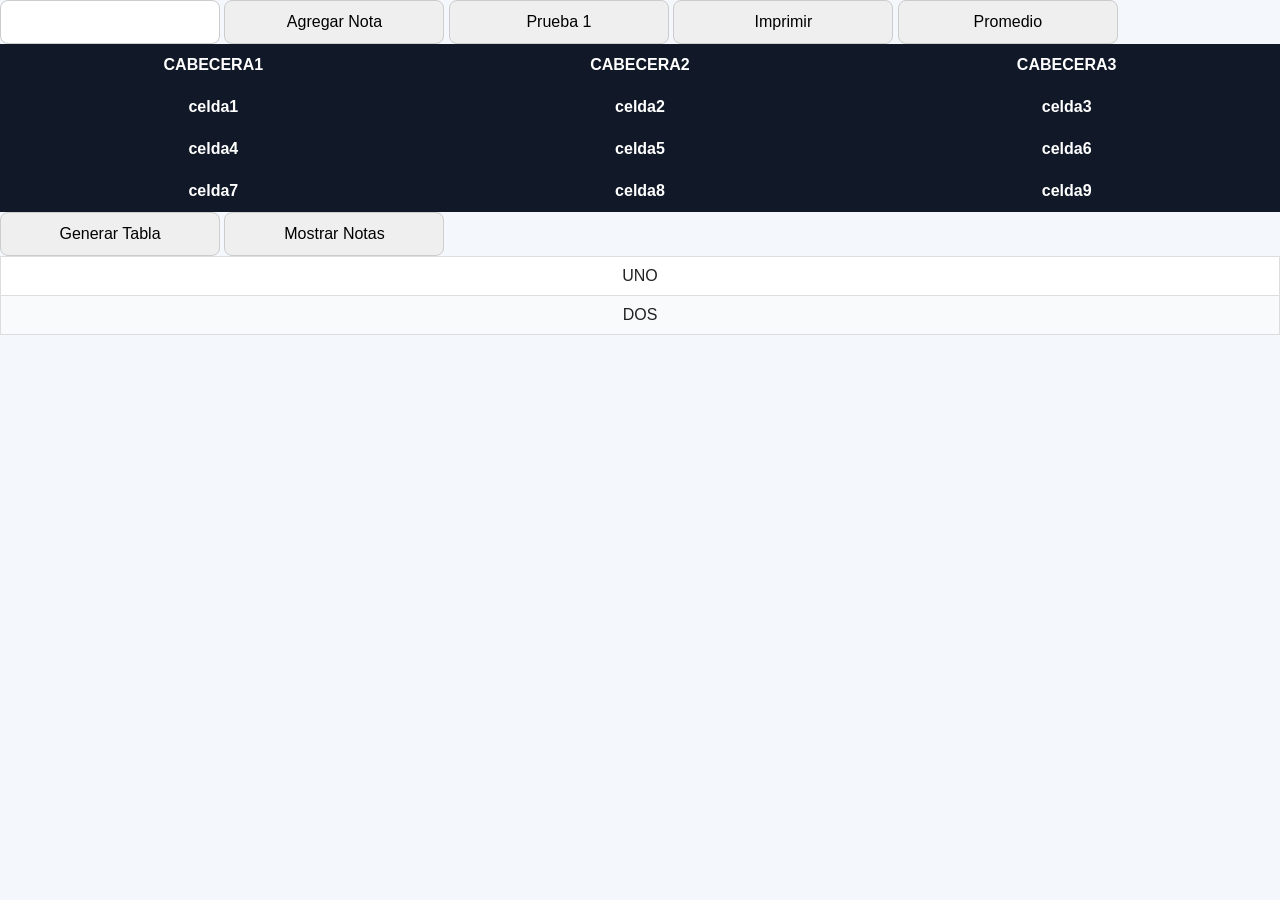
==== index.html @ 8a82449e "menu conectado con tabla" ====
<!DOCTYPE html>
<html>
    <head>
        <link rel="stylesheet" href="arreglos.css"/>
    </head>
    <body>
        <input type="text" id="txtNota"/>
        <input type="button" value="Agregar Nota" onclick="probarAgregados()"/>
        <input type="button" value="Prueba 1" onclick="Eleagregarmentos()">
        <input type="button" value="Imprimir" onclick="recuperarArreglo()">
        <input type="button" value="Promedio" onclick="console.log(calcularPromedio())">
        <table>
            <tr>
                <th>CABECERA1</th>
                <th>CABECERA2</th>
                <th>CABECERA3</th>
            </tr>
            <tr>
                <th>celda1</th>
                <th>celda2</th>
                <th>celda3</th>
            </tr>
            <tr>
                <th>celda4</th>
                <th>celda5</th>
                <th>celda6</th>
            </tr>
            <tr>
                <th>celda7</th>
                <th>celda8</th>
                <th>celda9</th>
            </tr>
        </table> 
        <input type="button" value="Generar Tabla" onclick="generarTabla()">
        <input type="button" value="Mostrar Notas" onclick="mostrarNotas()">
        <div id="divTabla">
            <table>
                <tr><td>UNO</td></tr>
                <tr><td>DOS</td></tr>
            </table>
        </div>
        
        <script src="ejercicio1.js"></script>
        <script src="utilitarios.js"></script>
    </body>
</html>
---- arreglos.css ----
* {
    box-sizing: border-box;
    margin: 0;
    padding: 0;
    font-family: Arial, sans-serif;
}

body {
    background: #f4f7fb;
    color: #222;
}

.contenedor {
    width: 90%;
    max-width: 1100px;
    margin: 40px auto;
    background: white;
    padding: 30px;
    border-radius: 16px;
    box-shadow: 0 8px 20px rgba(0, 0, 0, 0.1);
}

h1 {
    text-align: center;
    margin-bottom: 25px;
}

.formulario {
    display: flex;
    justify-content: center;
    gap: 12px;
    margin-bottom: 30px;
    flex-wrap: wrap;
}

input {
    padding: 12px;
    width: 220px;
    border: 1px solid #ccc;
    border-radius: 8px;
    font-size: 16px;
}

button {
    padding: 10px 14px;
    border: none;
    border-radius: 8px;
    background: #2563eb;
    color: white;
    cursor: pointer;
    font-weight: bold;
}

button:hover {
    background: #1e40af;
}

.btn-eliminar {
    background: #dc2626;
}

.btn-eliminar:hover {
    background: #991b1b;
}

.btn-mover {
    background: #16a34a;
}

.btn-mover:hover {
    background: #166534;
}

.tablas {
    display: flex;
    gap: 25px;
    justify-content: space-between;
}

.tabla-contenedor {
    width: 50%;
    overflow-x: auto;
}

h2 {
    text-align: center;
    margin-bottom: 12px;
}

table {
    width: 100%;
    border-collapse: collapse;
    background: #ffffff;
}

th {
    background: #111827;
    color: white;
    padding: 12px;
}

td {
    border: 1px solid #ddd;
    padding: 10px;
    text-align: center;
}

tr:nth-child(even) {
    background: #f9fafb;
}

@media (max-width: 768px) {
    .tablas {
        flex-direction: column;
    }

    .tabla-contenedor {
        width: 100%;
    }

    .formulario {
        flex-direction: column;
    }

    input,
    button {
        width: 100%;
    }
}
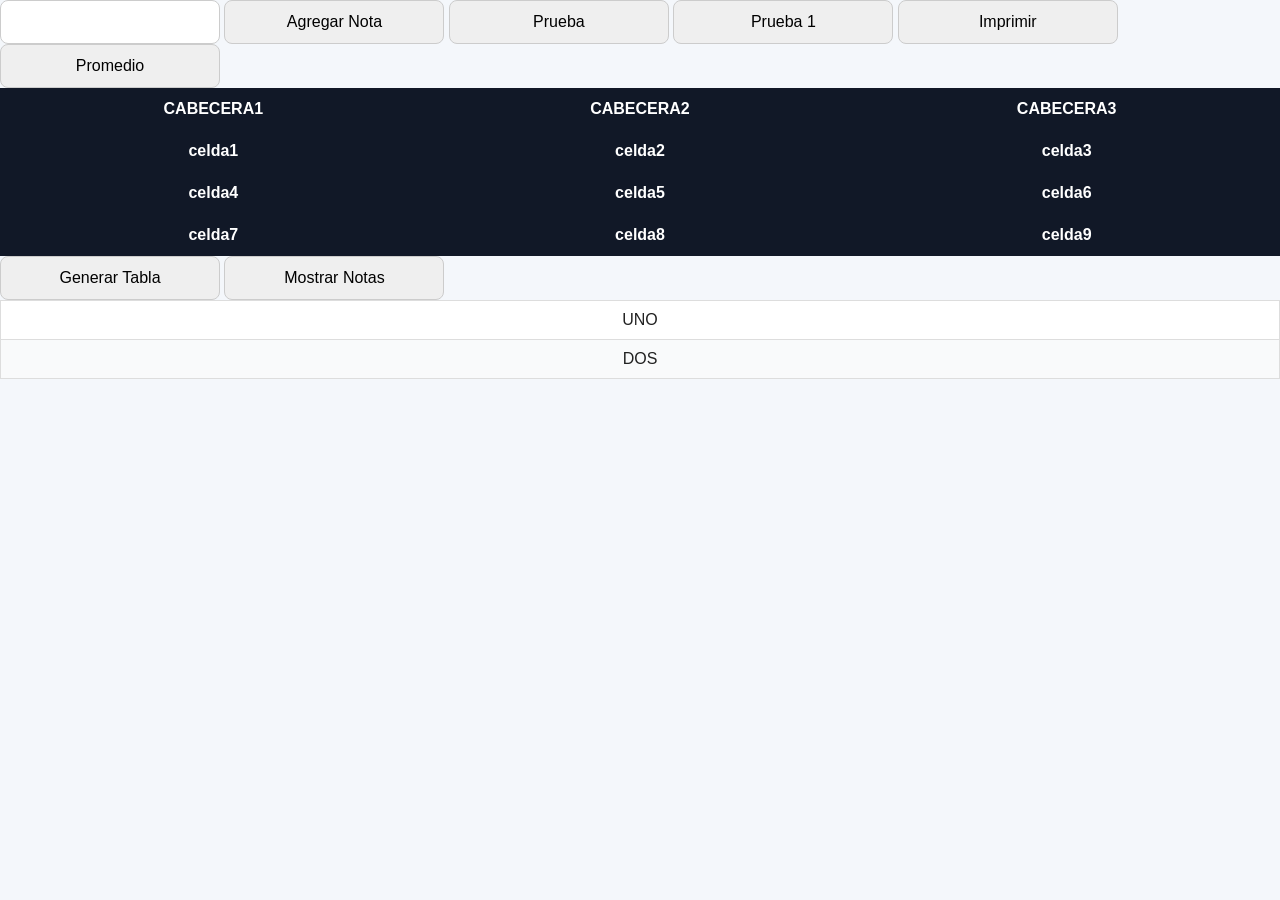
==== commit 41ee9287: "botón de prueba añadido" ====
--- a/index.html
+++ b/index.html
@@ -6,6 +6,7 @@
     <body>
         <input type="text" id="txtNota"/>
         <input type="button" value="Agregar Nota" onclick="probarAgregados()"/>
+        <input type="button" value="Prueba" onclick="probarAgregados()"/>
         <input type="button" value="Prueba 1" onclick="Eleagregarmentos()">
         <input type="button" value="Imprimir" onclick="recuperarArreglo()">
         <input type="button" value="Promedio" onclick="console.log(calcularPromedio())">
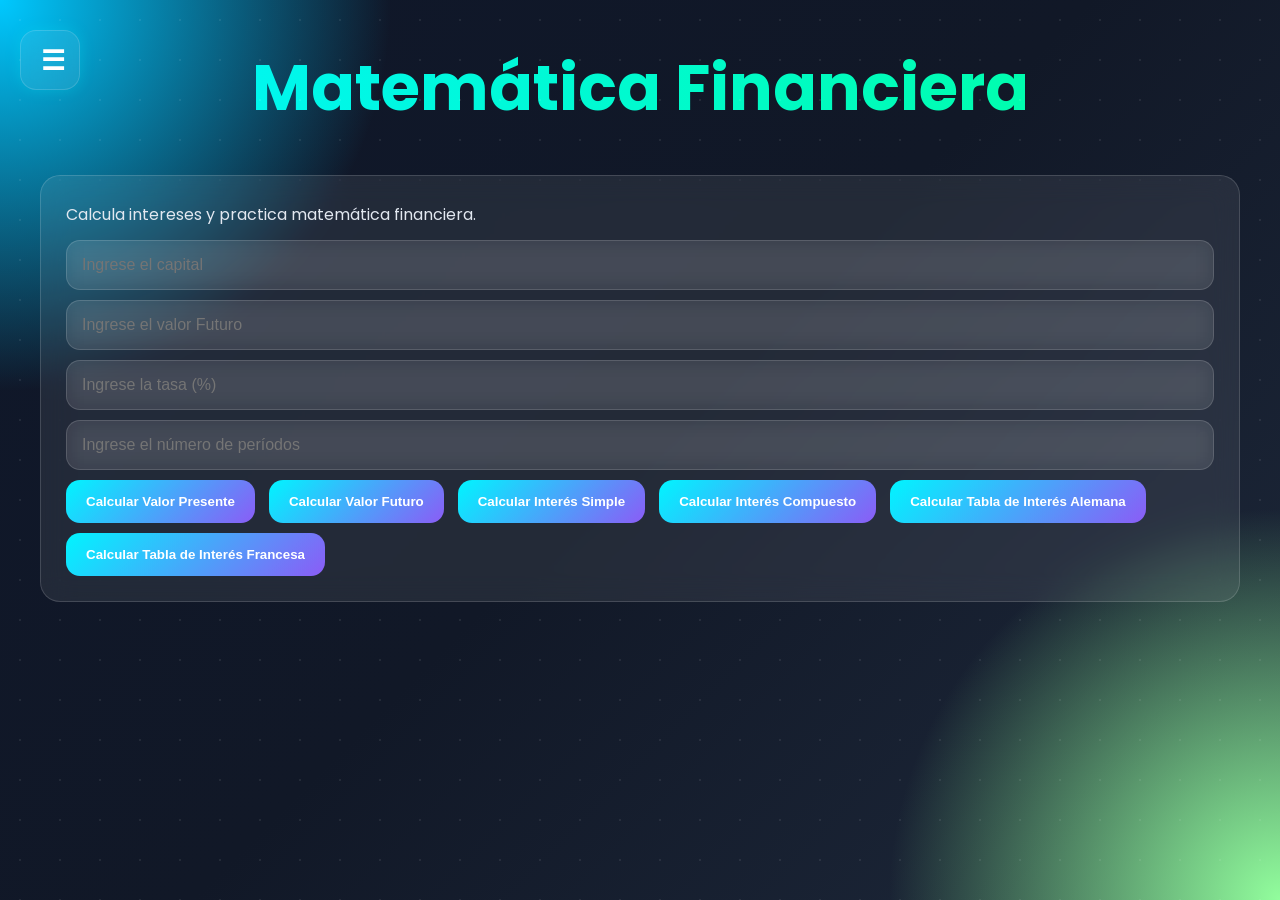
==== commit ae0f86e0: "calculadora finalizada" ====
--- a/index.html
+++ b/index.html
@@ -1,47 +1,73 @@
 <!DOCTYPE html>
-<html>
-    <head>
-        <link rel="stylesheet" href="arreglos.css"/>
-    </head>
-    <body>
-        <input type="text" id="txtNota"/>
-        <input type="button" value="Agregar Nota" onclick="probarAgregados()"/>
-        <input type="button" value="Prueba" onclick="probarAgregados()"/>
-        <input type="button" value="Prueba 1" onclick="Eleagregarmentos()">
-        <input type="button" value="Imprimir" onclick="recuperarArreglo()">
-        <input type="button" value="Promedio" onclick="console.log(calcularPromedio())">
-        <table>
-            <tr>
-                <th>CABECERA1</th>
-                <th>CABECERA2</th>
-                <th>CABECERA3</th>
-            </tr>
-            <tr>
-                <th>celda1</th>
-                <th>celda2</th>
-                <th>celda3</th>
-            </tr>
-            <tr>
-                <th>celda4</th>
-                <th>celda5</th>
-                <th>celda6</th>
-            </tr>
-            <tr>
-                <th>celda7</th>
-                <th>celda8</th>
-                <th>celda9</th>
-            </tr>
-        </table> 
-        <input type="button" value="Generar Tabla" onclick="generarTabla()">
-        <input type="button" value="Mostrar Notas" onclick="mostrarNotas()">
-        <div id="divTabla">
-            <table>
-                <tr><td>UNO</td></tr>
-                <tr><td>DOS</td></tr>
-            </table>
+<html lang="es">
+
+<head>
+    <meta charset="UTF-8">
+    <meta name="viewport" content="width=device-width, initial-scale=1.0">
+    <title>Matemática Financiera</title>
+
+    <link rel="stylesheet" href="mate.css">
+</head>
+
+<body>
+
+    <!-- BOTÓN MENU -->
+    <button class="btn-menu" onclick="abrirMenu()">☰</button>
+
+    <!-- SIDEBAR -->
+    <div id="sidebar" class="sidebar">
+
+        <!-- BOTÓN CERRAR -->
+        <button class="cerrar" onclick="cerrarMenu()">✖️</button>
+
+        <!-- OPCIONES -->
+        <a href="index.html">inicio</a>
+        <a href="preguntas.html">Preguntas</a>
+        <a href="valorPresente.html">Valor Presente</a>
+        <a href="valorFuturo.html" >Valor Futuro</a>
+        <a href="interesSimple.html">Interés Simple</a>
+        <a href="interesCompuesto.html">Interés Compuesto</a>
+        <a href="cuotas.html">Cuotas y pagos periódicos</a>
+        <a href="francesa.html">Tabla de Amortización Francesa</a>
+        <a href="alemana.html">Tabla de Amortización Alemana</a>
+
+
+    </div>
+
+    <!-- CONTENIDO -->
+    <h1>Matemática Financiera</h1>
+
+    <section id="inicio">
+        <div class="comando" id="inicio">
+        <p>
+            Calcula intereses y practica matemática financiera.
+        </p>
+        <p>
+        <input type="text"id="txtCapital"placeholder="Ingrese el capital">
+        <input type="text"id="txtFuturo"placeholder="Ingrese el valor Futuro">
+        <input type="text"id="txtTasa"placeholder="Ingrese la tasa (%)">
+        <input type="text"id="txtPeriodos"placeholder="Ingrese el número de períodos">
+        <button onclick="calcularValorPresente()">Calcular Valor Presente</button>
+        <button onclick="calcularValorFuturo()">Calcular Valor Futuro</button>
+        <button onclick="calcularInteresSimple()">Calcular Interés Simple</button>
+        <button onclick="calcularInteresCompuesto()">Calcular Interés Compuesto</button>
+        <button onclick="calcularAlemana()">Calcular Tabla de Interés Alemana</button>
+        <button onclick="calcularFrancesa()">Calcular Tabla de Interés Francesa</button>
+        
+
+
+        <div id="divTabla"></div>
         </div>
-        
-        <script src="ejercicio1.js"></script>
-        <script src="utilitarios.js"></script>
-    </body>
-</html>
+        <script src="mate.js"></script>
+        <script src="alemana.js"></script>
+        <script src="francesa.js"></script>
+        </p>
+
+
+        </div>
+    </section>
+
+    <script src="mate.js"></script>
+
+</body>
+</html>
--- a/mate.css
+++ b/mate.css
@@ -0,0 +1,452 @@
+/* ===== IMPORTACIÓN DE FUENTE ===== */
+@import url('https://fonts.googleapis.com/css2?family=Poppins:wght@300;400;500;600;700&display=swap');
+
+/* ===== RESET GENERAL ===== */
+*{
+    margin:0;
+    padding:0;
+    box-sizing:border-box;
+}
+
+/* ===== BODY ===== */
+body{
+
+    font-family:'Poppins', sans-serif;
+
+    min-height:100vh;
+
+    padding:40px;
+
+    overflow-x:hidden;
+
+    background:
+        radial-gradient(circle at top left, #00c9ff 0%, transparent 25%),
+        radial-gradient(circle at bottom right, #92fe9d 0%, transparent 25%),
+        linear-gradient(135deg, #0f172a, #111827, #1e293b);
+
+    color:white;
+
+    animation:fondoAnimado 12s ease infinite;
+}
+
+/* ===== PARTÍCULAS ===== */
+
+body::before{
+
+    content:"";
+
+    position:fixed;
+
+    inset:0;
+
+    background-image:
+        radial-gradient(
+            rgba(255,255,255,0.08) 1px,
+            transparent 1px
+        );
+
+    background-size:40px 40px;
+
+    pointer-events:none;
+
+    animation:moverParticulas 25s linear infinite;
+}
+
+/* ===== TITULO ===== */
+
+h1{
+
+    text-align:center;
+
+    margin-bottom:40px;
+
+    font-size:4rem;
+
+    background:linear-gradient(
+        90deg,
+        #00f5ff,
+        #00ff9d,
+        #8b5cf6,
+        #ff00ff
+    );
+
+    background-size:300%;
+    
+    background-clip:text;
+    -webkit-background-clip:text;
+    -webkit-text-fill-color:transparent;
+
+    animation:brilloTexto 6s linear infinite;
+}
+
+/* ===== BOTÓN MENU ===== */
+
+.btn-menu{
+
+    position:fixed;
+
+    top:20px;
+    left:20px;
+
+    z-index:1001;
+
+    width:60px;
+    height:60px;
+
+    border:none;
+    border-radius:16px;
+
+    cursor:pointer;
+
+    font-size:1.7rem;
+
+    color:white;
+
+    background:rgba(255,255,255,0.08);
+
+    backdrop-filter:blur(12px);
+
+    border:
+        1px solid rgba(255,255,255,0.15);
+
+    transition:0.3s;
+
+    box-shadow:
+        0 0 15px rgba(0,255,255,0.2);
+}
+
+.btn-menu:hover{
+
+    transform:
+        scale(1.08)
+        rotate(5deg);
+
+    box-shadow:
+        0 0 20px rgba(0,255,255,0.7),
+        0 0 40px rgba(139,92,246,0.5);
+}
+
+/* ===== SIDEBAR ===== */
+
+.sidebar{
+
+    position:fixed;
+
+    top:0;
+    left:-320px;
+
+    width:320px;
+    height:100vh;
+
+    padding:90px 25px;
+
+    overflow-y:auto;
+
+    background:rgba(35, 1, 131, 0.85);
+
+    backdrop-filter:blur(16px);
+
+    border-right:
+        1px solid rgba(255,255,255,0.15);
+
+    transition:0.4s ease;
+
+    z-index:1000;
+}
+
+/* ===== SIDEBAR ABIERTO ===== */
+
+.sidebar.activo{
+    left:0;
+}
+
+
+
+/* ===== BOTÓN CERRAR ===== */
+
+.cerrar{
+
+    position:absolute;
+
+    top:20px;
+    right:20px;
+
+    width:45px;
+    height:45px;
+
+    border:none;
+    border-radius:12px;
+
+    cursor:pointer;
+
+    color:white;
+
+    background:linear-gradient(
+        135deg,
+        #ff0055,
+        #ff00ff
+    );
+
+    transition:0.3s;
+}
+
+.cerrar:hover{
+
+    transform:
+        rotate(90deg)
+        scale(1.1);
+
+    box-shadow:
+        0 0 20px rgba(255,0,120,0.8);
+}
+
+/* ===== LINKS ===== */
+
+.sidebar a{
+
+    display:block;
+
+    text-decoration:none;
+
+    color:white;
+
+    margin-bottom:18px;
+
+    padding:18px 20px;
+
+    border-radius:16px;
+
+    background:rgba(255,255,255,0.05);
+
+    border:
+        1px solid rgba(255,255,255,0.08);
+
+    transition:0.3s;
+}
+
+.sidebar a:hover{
+
+    transform:
+        translateX(10px)
+        scale(1.03);
+
+    background:linear-gradient(
+        135deg,
+        rgba(0,245,255,0.2),
+        rgba(139,92,246,0.2)
+    );
+
+    box-shadow:
+        0 0 20px rgba(0,255,255,0.3);
+}
+
+/* ===== TARJETAS ===== */
+
+.comando{
+
+    background:rgba(255,255,255,0.08);
+
+    backdrop-filter:blur(14px);
+
+    border:
+        1px solid rgba(255,255,255,0.15);
+
+    border-radius:20px;
+
+    padding:25px;
+
+    margin-bottom:25px;
+
+    transition:0.4s;
+}
+
+.comando:hover{
+
+    transform:
+        translateY(-10px)
+        scale(1.02);
+
+    box-shadow:
+        0 15px 40px rgba(0,255,255,0.25),
+        0 0 25px rgba(255,0,255,0.2);
+}
+
+/* ===== TEXTO ===== */
+
+.comando p{
+
+    line-height:1.8;
+
+    color:#e2e8f0;
+}
+
+/* ===== SCROLL ===== */
+
+::-webkit-scrollbar{
+    width:12px;
+}
+
+::-webkit-scrollbar-track{
+    background:#0f172a;
+}
+
+::-webkit-scrollbar-thumb{
+
+    background:linear-gradient(
+        #00f5ff,
+        #8b5cf6
+    );
+
+    border-radius:10px;
+}
+
+/* ===== ANIMACIONES ===== */
+
+@keyframes borderRGB{
+
+    0%{
+        background-position:0% 50%;
+    }
+
+    50%{
+        background-position:100% 50%;
+    }
+
+    100%{
+        background-position:0% 50%;
+    }
+}
+
+@keyframes brilloTexto{
+
+    0%{
+        background-position:0%;
+    }
+
+    100%{
+        background-position:300%;
+    }
+}
+
+@keyframes moverParticulas{
+
+    from{
+        transform:translateY(0);
+    }
+
+    to{
+        transform:translateY(40px);
+    }
+}
+
+@keyframes fondoAnimado{
+
+    0%{
+        filter:hue-rotate(0deg);
+    }
+
+    100%{
+        filter:hue-rotate(25deg);
+    }
+}
+
+/* ===== RESPONSIVE ===== */
+
+@media(max-width:768px){
+
+    body{
+        padding:20px;
+    }
+
+    h1{
+        font-size:2.5rem;
+    }
+
+    .sidebar{
+        width:260px;
+    }
+}
+
+/* ===== INPUTS ===== */
+
+input{
+
+    width:100%;
+
+    padding:15px;
+
+    border:none;
+
+    outline:none;
+
+    border-radius:14px;
+
+    font-size:1rem;
+
+    color:white;
+
+    background:rgba(255,255,255,0.08);
+
+    border:1px solid rgba(255,255,255,0.15);
+
+    backdrop-filter:blur(10px);
+
+    margin-top:10px;
+}
+
+/* ===== BOTONES ===== */
+
+button{
+    padding:14px 20px;
+    border:none;
+    border-radius:14px;
+    cursor:pointer;
+    margin-right:10px;
+    margin-top:10px;
+    color:white;
+    font-weight:bold;
+    background:linear-gradient(
+        135deg,
+        #00f5ff,
+        #8b5cf6
+    );
+    transition:0.3s;
+}
+
+button:hover{
+    transform:
+        translateY(-3px)
+        scale(1.05);
+    box-shadow:
+        0 0 20px rgba(0,255,255,0.5);
+}
+
+/* ===== TABLAS ===== */
+table{
+    width:100%;
+    margin-top:20px;
+    border-collapse:collapse;
+    background:rgba(255,255,255,0.08);
+    backdrop-filter:blur(10px);
+    border-radius:15px;
+    overflow:hidden;
+}
+
+th{
+
+    padding:15px;
+    background:rgba(0,245,255,0.2);
+    color:white;
+    border:1px solid rgba(255,255,255,0.15);
+}
+
+td{
+    padding:12px;
+    text-align:center;
+    border:1px solid rgba(255,255,255,0.1);
+    color:white;
+}
+
+tr:hover{
+    background:rgba(255,255,255,0.08);
+}
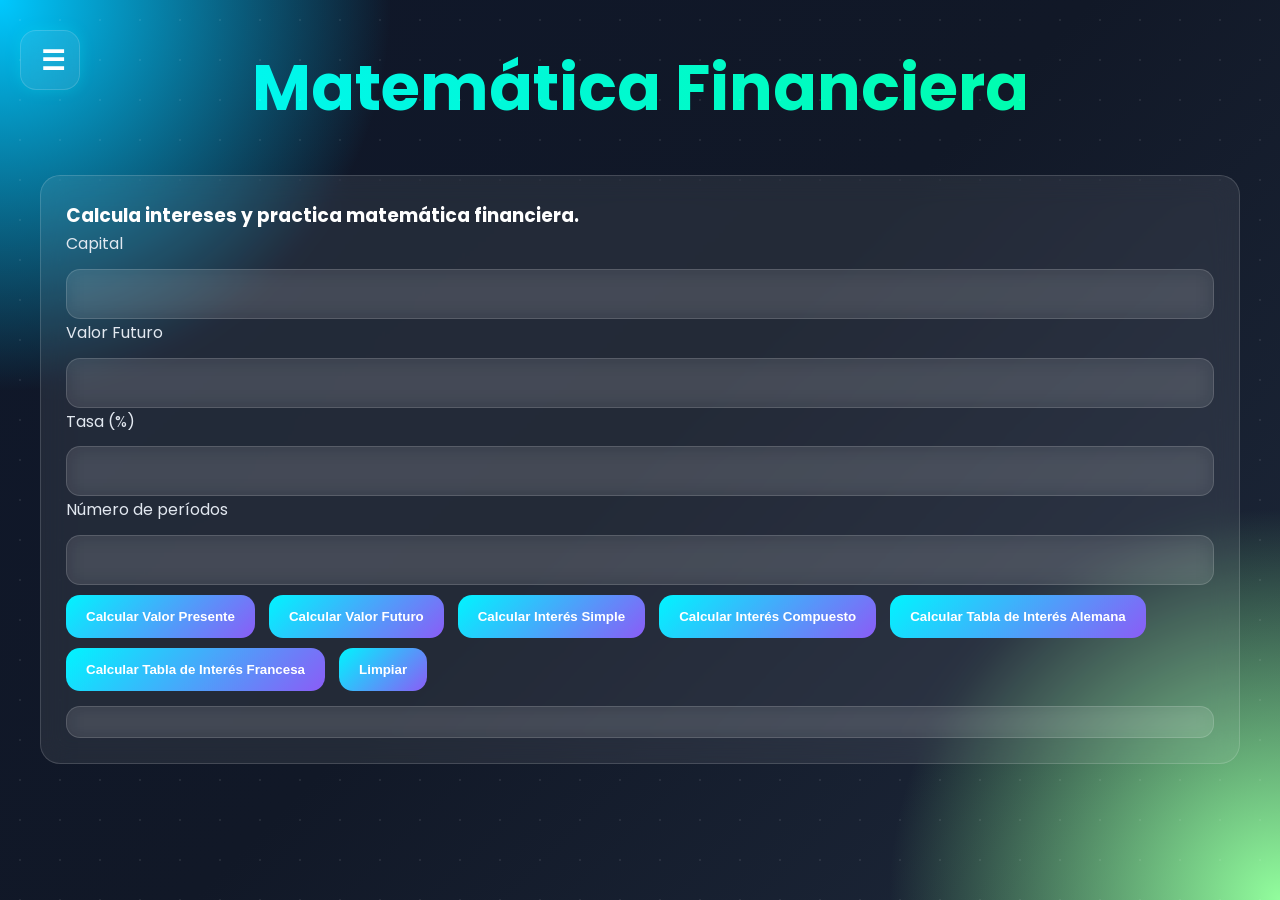
==== commit 742db15c: "Agregadas validaciones" ====
--- a/index.html
+++ b/index.html
@@ -39,23 +39,26 @@
 
     <section id="inicio">
         <div class="comando" id="inicio">
-        <p>
-            Calcula intereses y practica matemática financiera.
-        </p>
-        <p>
-        <input type="text"id="txtCapital"placeholder="Ingrese el capital">
-        <input type="text"id="txtFuturo"placeholder="Ingrese el valor Futuro">
-        <input type="text"id="txtTasa"placeholder="Ingrese la tasa (%)">
-        <input type="text"id="txtPeriodos"placeholder="Ingrese el número de períodos">
+            <h3>Calcula intereses y practica matemática financiera.</h3>
+
+        <p>Capital</p>
+        <input type="number"id="txtCapital">
+        <p>Valor Futuro</p>
+        <input type="number"id="txtFuturo">
+        <p>Tasa (%)</p>
+        <input type="number"id="txtTasa">
+        <p>Número de períodos</p>
+        <input type="number"id="txtPeriodos">
+
         <button onclick="calcularValorPresente()">Calcular Valor Presente</button>
         <button onclick="calcularValorFuturo()">Calcular Valor Futuro</button>
         <button onclick="calcularInteresSimple()">Calcular Interés Simple</button>
         <button onclick="calcularInteresCompuesto()">Calcular Interés Compuesto</button>
         <button onclick="calcularAlemana()">Calcular Tabla de Interés Alemana</button>
         <button onclick="calcularFrancesa()">Calcular Tabla de Interés Francesa</button>
+        <button onclick="limpiar()">Limpiar</button>
         
-
-
+        <div id="divMensaje"></div>
         <div id="divTabla"></div>
         </div>
         <script src="mate.js"></script>
--- a/mate.css
+++ b/mate.css
@@ -450,3 +450,15 @@
 tr:hover{
     background:rgba(255,255,255,0.08);
 }
+
+#divMensaje{
+    margin-top:15px;
+    padding:15px;
+    border-radius:14px;
+    background:rgba(255,255,255,0.08);
+    border:1px solid rgba(255,255,255,0.15);
+    backdrop-filter:blur(10px);
+    color:#ffae00;
+    font-weight:bold;
+    text-align:center;
+}
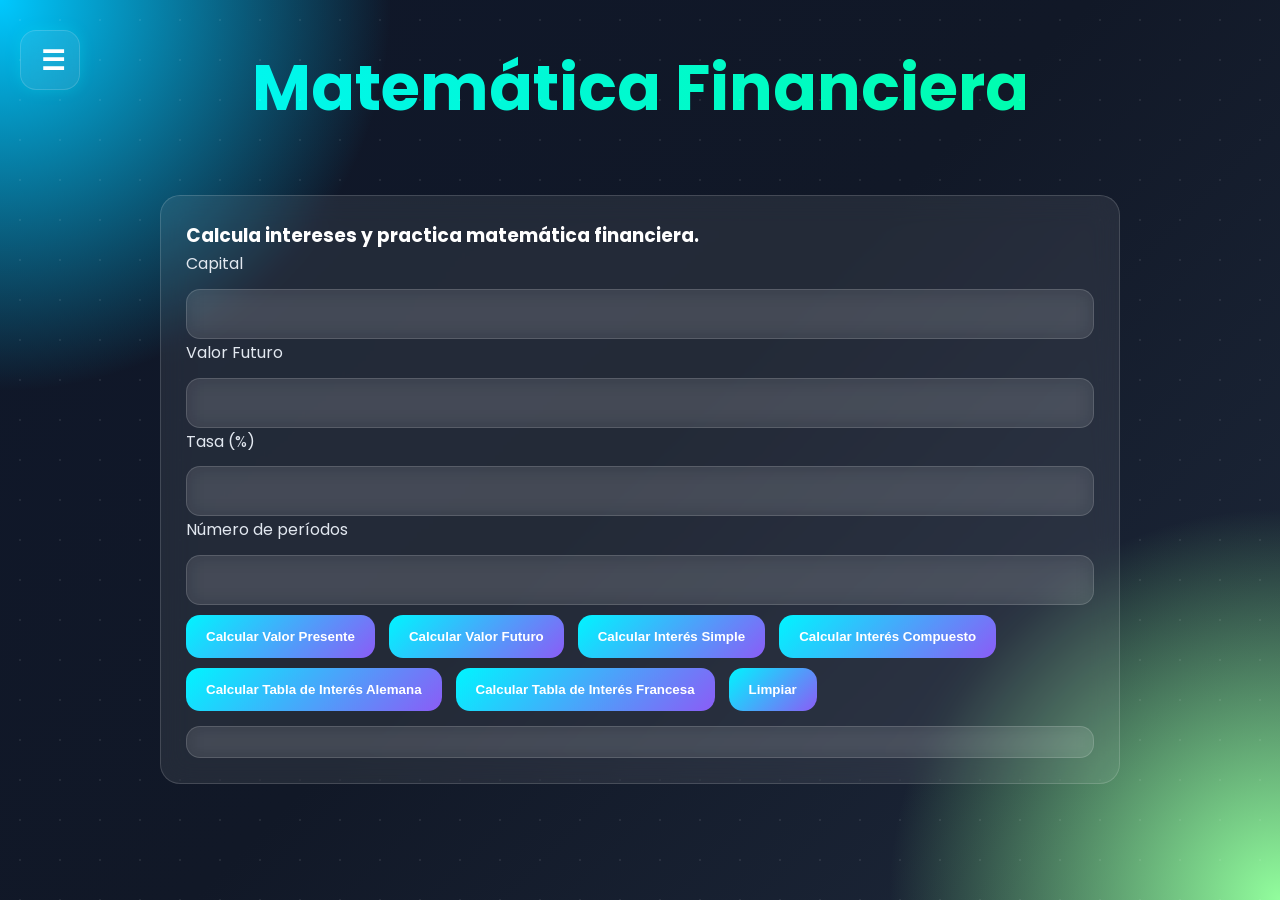
==== commit 0cfe200b: "simulador agregado" ====
--- a/index.html
+++ b/index.html
@@ -21,7 +21,8 @@
         <button class="cerrar" onclick="cerrarMenu()">✖️</button>
 
         <!-- OPCIONES -->
-        <a href="index.html">inicio</a>
+        <a href="index.html">Inicio</a>
+        <a href="simulador.html">Simulador</a>
         <a href="preguntas.html">Preguntas</a>
         <a href="valorPresente.html">Valor Presente</a>
         <a href="valorFuturo.html" >Valor Futuro</a>
@@ -37,7 +38,7 @@
     <!-- CONTENIDO -->
     <h1>Matemática Financiera</h1>
 
-    <section id="inicio">
+    <section id="inicio" class="activa">
         <div class="comando" id="inicio">
             <h3>Calcula intereses y practica matemática financiera.</h3>
 
--- a/mate.css
+++ b/mate.css
@@ -461,4 +461,28 @@
     color:#ffae00;
     font-weight:bold;
     text-align:center;
+}
+
+section {
+      display: none;
+      padding: 20px;
+      max-width: 1000px;
+      margin: auto;
+      margin-top: 20px;
+      border-radius: 8px;
+}
+
+section.activa{
+    display: block;
+}
+
+.contenedor-tabla{
+
+    width:100%;
+
+    overflow-x:auto;
+}
+
+.cuotaPagada{
+    background-color: #b8f5b8;
 }
